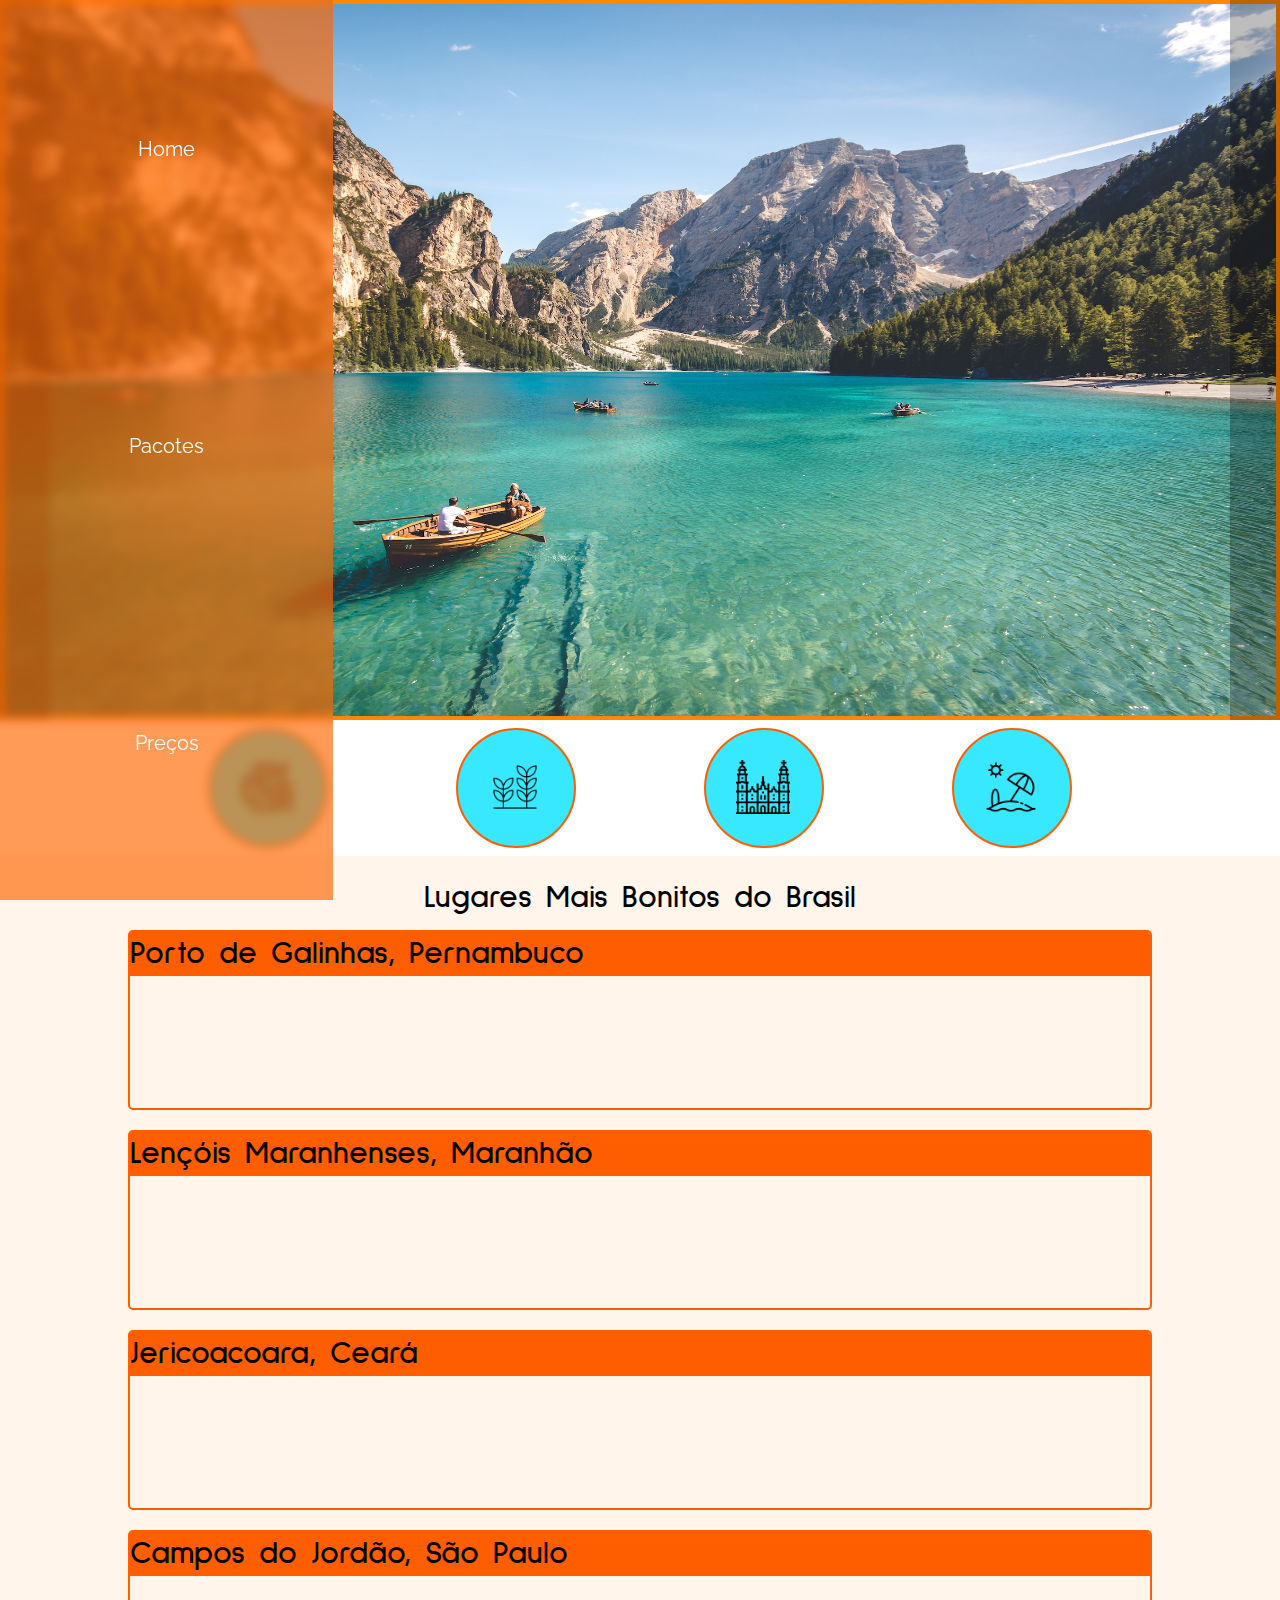
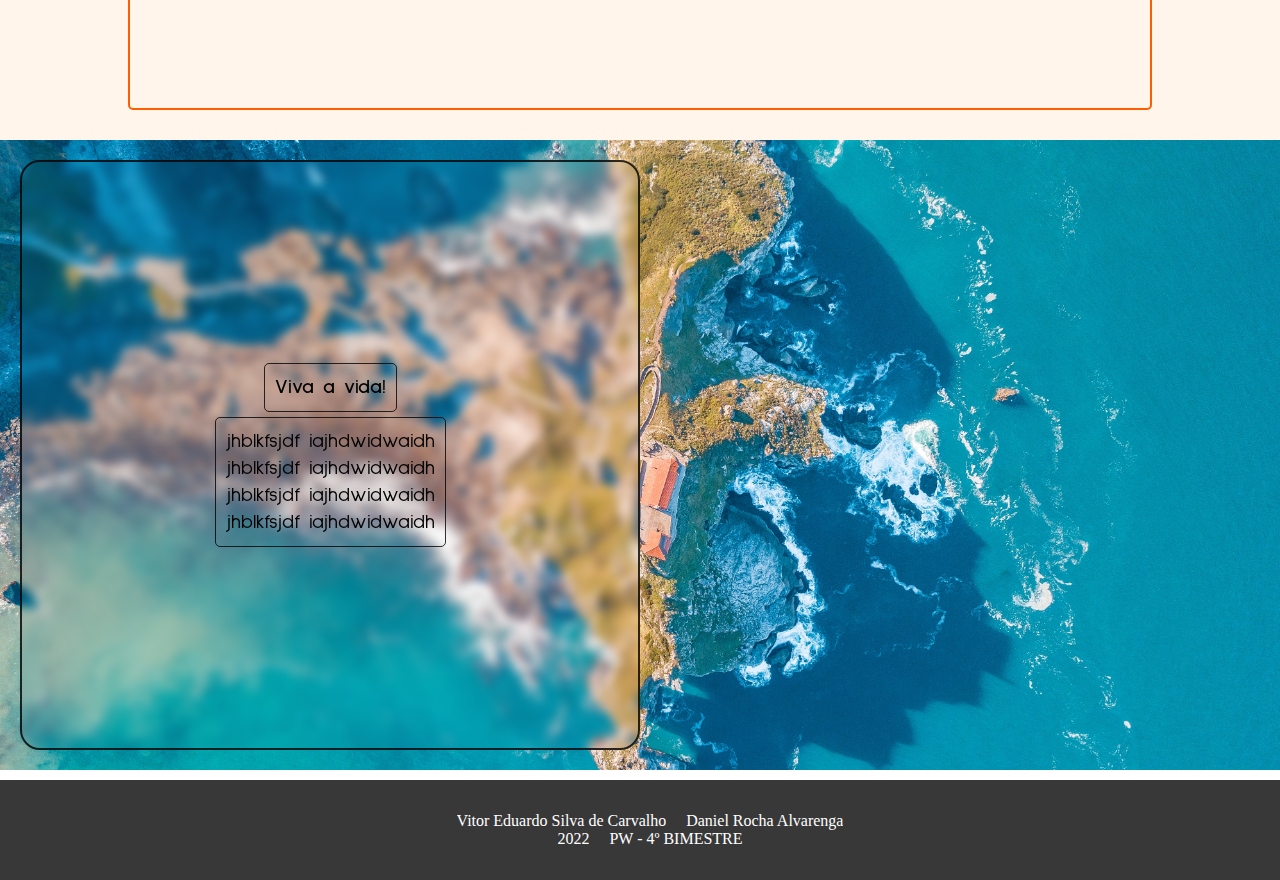
==== Projeto PW - Turismo/lugares/lugares.html @ 3d065a31 "Add files via upload" ====
<!DOCTYPE html>
<html lang="pt-br">
<head>
    <meta charset="UTF-8">
    <meta http-equiv="X-UA-Compatible" content="IE=edge">
    <meta name="viewport" content="width=device-width, initial-scale=1.0">
    <title>Dturismo</title>
    <link rel="stylesheet" href="css/style.css">
    <link rel="shortcut icon" href="img/2.png" type="image/x-icon">
</head>
<body>
    <section class="slide">
    <button id="reset"><</button>
    <main id="main" class="main-1">
        <div class="s1">
        <img src="img/pietro-de-grandi-T7K4aEPoGGk-unsplash.jpg" alt="">
        </div>
        <div class="s2">
        <img src="img/joss-woodhead-3wFRlwS91yk-unsplash.jpg" alt="">
        </div>
        <div class="s3">
        <img src="img/alex-vasey-3lxrM5yvkcI-unsplash.jpg" alt="">
        </div>
    </main>
    <button id="next">></button>
</section>
<section class="balls">
    <div>
        <img src="img/turismo.png" alt="">
    </div>
    <div>
        <img src="img/planta-de-trigo.png" alt="">
    </div>
    <div>
        <img src="img/catedral-de-morella.png" alt="">
    </div>
    <div>
        <img src="img/de-praia.png" alt="">
    </div>
</section>
<section class="cont">
    <h1>Lugares Mais Bonitos do Brasil</h1>
    <div class="lugares">
        <h1>Porto de Galinhas, Pernambuco</h1>
    </div>
    <div class="lugares">
        <h1>Lençóis Maranhenses, Maranhão</h1>
        <p></p>
    </div>
    <div class="lugares">
        <h1>Jericoacoara, Ceará</h1>
        <p></p>
    </div>
    <div class="lugares">
        <h1>Campos do Jordão, São Paulo</h1>
        <p></p>
    </div>
</section>
<section class="fin">
    <div class="info">
        <h1>Viva a vida!</h1>
        <ul>
            <li>jhblkfsjdf iajhdwidwaidh</li>
            <li>jhblkfsjdf iajhdwidwaidh</li>
            <li>jhblkfsjdf iajhdwidwaidh</li>
            <li>jhblkfsjdf iajhdwidwaidh</li>
        </ul>
    </div>
</section>
<footer>
    <ul>
        <li>Vitor Eduardo Silva de Carvalho</li>
        <li>Daniel Rocha Alvarenga</li>
    </ul>
    <ul>
        <li>2022</li>
        <li>PW - 4º BIMESTRE</li>
    </ul>
</footer>
    <aside>
     <ul>
        <li><a href="../index/index.html">Home</a></li>
        <li><a href="../pacotes/pacotes.html">Pacotes</a></li>
        <li><a href="../preço/preço.html">Preços</a></li>
     </ul>
    </aside>
</body>
<script src="js/script.js"></script>
</html>
---- Projeto PW - Turismo/lugares/css/style.css ----
@import url('https://fonts.googleapis.com/css2?family=Sulphur+Point:wght@700&display=swap');
@import url('https://fonts.googleapis.com/css2?family=Raleway&display=swap');
*{
    margin: 0;
    padding: 0;
    overflow-x: hidden;
    box-sizing: border-box;
}

:root {
    --color-a:rgba(255, 102, 0, 0.658);
    --color-s:rgb(255, 136, 0);
    --color-p:rgb(255, 94, 0);
    --color-1: rgba(0, 0, 0, 0.781);
    --color-2: rgba(255, 255, 255, 0.74);
    --color-3: rgb(255, 115, 0) ;
    
    --font-p: 'Sulphur Point', sans-serif;
    --font-s: 'Raleway', sans-serif;;
}

body{
    display: flex;
    flex-direction: column;
    width: 100vw;
    background-color: var(--color-2);
    z-index: 1;
}

footer{
    background-color: var(--color-1);
    height: 100px;
    width: 100vw;
    margin-top: 10px;
    color: #fff;
    display: flex;
    flex-direction: column;
    align-items: center;
    justify-content: center;
}

footer ul{
    display: flex;
    flex-direction: row;
}

footer ul li{
    margin-left: 20px;
}


aside{
    position: fixed;
    height: 100vh;
    width: 10px;
    background-color: var(--color-p);
    font-size: 20px;
    z-index: 4;
}

aside ul{
    display: none;
}

aside ul li{
    display: flex;
    justify-content: center;
    align-items: center;
}

aside ul li a{
    display: flex;
    justify-content: center;
    align-items: center;
    color: #fff;
    font-family: var(--font-s);
    cursor: pointer;
    text-decoration: none;
}

aside:hover ul{
    display: grid;
    grid-template-rows: 33vh 33vh 33vh;
    grid-template-areas: "x" "y" "z";
}

aside:hover{
    animation: abrir 1s ease-out;
    width: 333px;
    backdrop-filter: blur(5px);
    background-color: var(--color-a);
}


@keyframes abrir {
    0%{
        width: 3vw;
    }

    100%{
        width: 333px;
    }
}

.slide{
    display: flex;
    flex-direction: row;
}
main{
    height: 80vh;
    width: 100vw;
    display: grid;
    border-radius: none;
    z-index: 2;
    object-fit: cover;
    z-index: 1;
    border: solid 4px var(--color-s);
}
.s1,.s2,.s3{
    overflow: hidden;
    object-fit: cover;
}

#reset{
    position: absolute;
    z-index: 3;
    height: 80vh;
    left: 0;    
    opacity: 0.4;
    width: 50px;
}

#next{
    position: absolute;
    z-index: 2;
    height: 80vh;
    right: 0;
    opacity: 0.35;
    width: 50px;
}

#next:hover,#reset:hover{
    opacity: 0.75;
}

.s1 img,.s2 img,.s3 img{
    height: 100%;
    width: 100%;
}

.slide button{
    width: 3.5vw;
    border-radius: none;
    background-color: rgba(0, 0, 0, 0.74);
    border: none;
    color: aliceblue;
    z-index: 1;
}
.main-1{
    grid-template-columns: 100% 0% 0%;
}

.main-2{
    grid-template-columns: 0% 100% 0%;
}

.main-3{
    grid-template-columns: 0% 0% 100%;
}

.balls{
    display: flex;
    flex-direction: row;
    width: 100vw;
    height: auto;
    justify-content: center;
    align-items: center;
    padding: 8px 0px 8px 0px;
}

.balls div{
    border: solid 2px var(--color-p);
    background-color: rgba(0, 225, 255, 0.781);
    border-radius: 100px;
    padding: 30px;
    height: 120px; 
    width: 120px;
    margin:  0px 5vw  0px 5vw;
    object-fit: cover;
    overflow: hidden;
}

.balls div img{
    height: 97%;
    width: 97%;
}

.cont{
    height: auto;
    width: 100vw;
    background-color: rgb(255, 245, 234);
    display: flex;
    flex-direction: column;
    justify-content: center;
    align-items: center;
    padding: 20px;
    font-family: var(--font-p);
}

.lugares{
    display: flex;
    flex-direction: column;
    border: solid 2px var(--color-p);
    height: 180px;
    width: 80vw;
    font-family: var(--font-s);
    border-radius: 5px;
    margin: 10px;
}

.lugares h1{
    background-color: var(--color-p);
    color: black;
    font-family: var(--font-p);
}

.lugares img{
    height: 100%;
}
.fin{
    height: auto;
    width: 100vw;
    height: 70vh;
    background-color: rgb(255, 255, 255);
    display: flex;
    flex-direction: row;
    background-color: rgba(255, 102, 0, 0.582);
    padding: 20px;
    background-size: cover;
    background-position: center;
    background-image: url(../img/willian-justen-de-vasconcellos-7kCNXfo35aU-unsplash.jpg);
}
.fin img{
    opacity: 80%;
    transform: scale(80%);
}
.info{
    width: 50%;
    border: solid 2px rgba(0, 0, 0, 0.801);
    backdrop-filter: blur(5px);
    border-radius: 20px;
    display: flex;
    flex-direction: column;
    padding: 10px;
    align-items: center;
    justify-content: center;
}
.info h1{
    padding: 5px;
    
    height: auto;
    display: flex;
    padding: 10px;
    border: solid 1px rgba(0, 0, 0, 0.801);
    border-radius: 5px;
    font-size: 20px;
    font-family: var(--font-p);
    text-align: center;
}

.info ul{
    padding: 5px;
    height: auto;
    display: flex;
    padding: 10px;
    border: solid 1px rgba(0, 0, 0, 0.801);
    border-radius: 5px;
    font-size: 20px;
    font-family: var(--font-p);
    text-align: center;
    flex-direction: column;
    margin-top: 5px;
}

@media screen and (max-width:700px){
    main{
        height: 45vh;
    }

    .balls div{
        margin:  0px 2vw  0px 2vw;
    }
    
    #reset,#next,main{
    height: 45vh;
    }

    .lugares{
        width: 95%;
    }

    .fin{
        height: 50vh;
    }
    .info h1{
        width: 100%;
        padding: 4px;
        display: flex;
        justify-content: center;
        align-items: center;
    }
    .info ul{
        width: 100%;
        height: 100%;
        display: flex;
        flex-direction: column;
        align-items: center;
        justify-content: center;
    }

    .info ul li{
        margin: 5px;
    }
    .info ul li{
        overflow: hidden;
    }
}

@media screen and (max-width:500px){
    .balls div{
        margin:  0px 2.5vw  0px 2.5vw;
        height: 70px;
        width: 70px;
        padding: 0;
    }
    .fin{
        height: 400px;
    }
    .info{
        width: 100%;
        justify-content: center;
        align-items: center;
    }
}
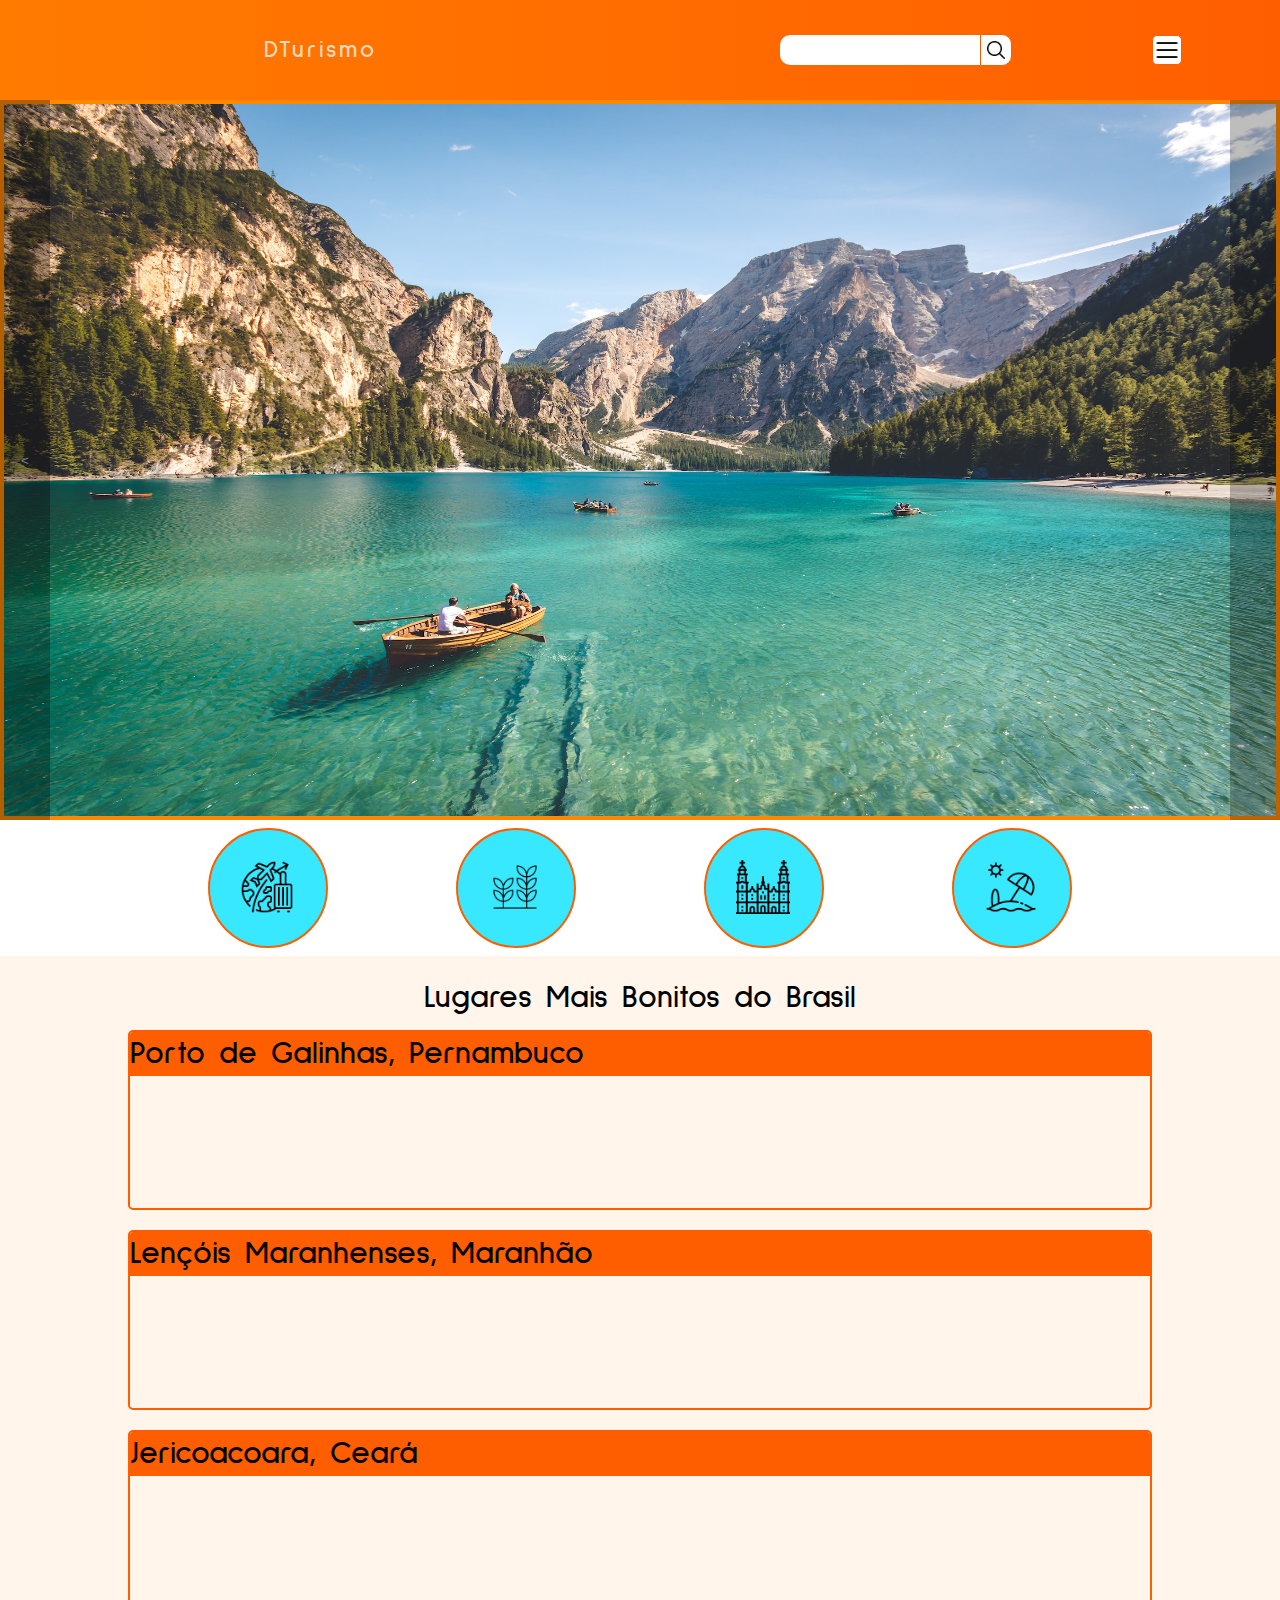
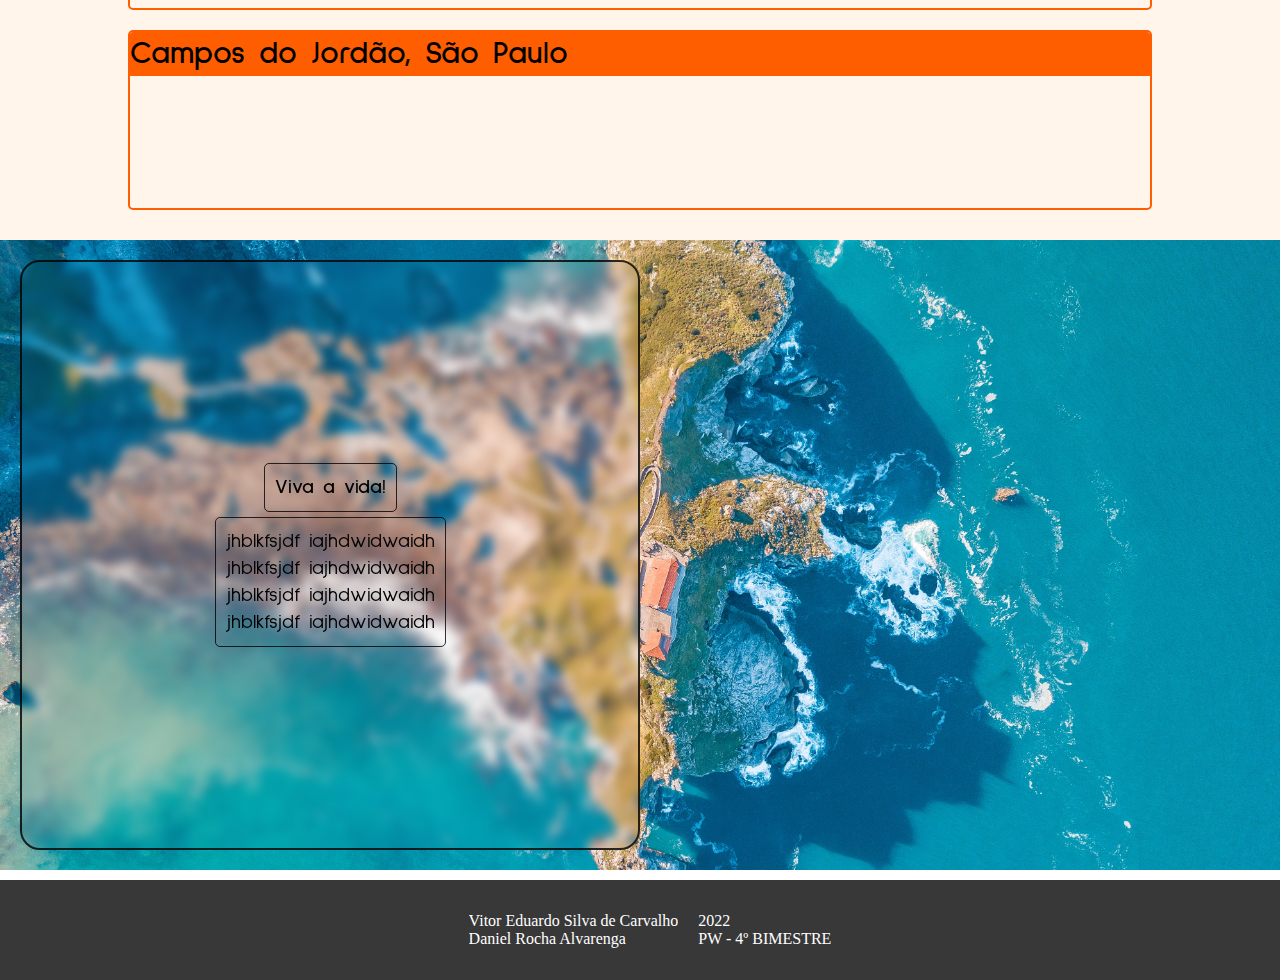
==== commit 4715d29f: "Add files via upload" ====
--- a/Projeto PW - Turismo/lugares/lugares.html
+++ b/Projeto PW - Turismo/lugares/lugares.html
@@ -9,6 +9,25 @@
     <link rel="shortcut icon" href="img/2.png" type="image/x-icon">
 </head>
 <body>
+    <nav>
+        <div class="logo-nav">
+            <h2>DTurismo</h2>
+        </div>
+        <div class="pesquisa-nav">
+            <input type="text" id="inp">
+            <button id="pbtn"><img src="img/lupa.png"></button>
+        </div>
+        <div class="btn-nav">
+            <button id="btnl"><img src="img/cardapio.png" alt=""></button>
+        </div>
+    </nav>
+    <aside id="anside" class="fechado">
+        <ul>
+            <li><a href="../index/index.html">Home</a></li>
+            <li><a href="../pacotes/pacotes.html">Pacotes</a></li>
+            <li><a href="../preço/preço.html">Preços</a></li>
+        </ul>
+       </aside>
     <section class="slide">
     <button id="reset"><</button>
     <main id="main" class="main-1">
@@ -77,13 +96,7 @@
         <li>PW - 4º BIMESTRE</li>
     </ul>
 </footer>
-    <aside>
-     <ul>
-        <li><a href="../index/index.html">Home</a></li>
-        <li><a href="../pacotes/pacotes.html">Pacotes</a></li>
-        <li><a href="../preço/preço.html">Preços</a></li>
-     </ul>
-    </aside>
+    
 </body>
 <script src="js/script.js"></script>
 </html>--- a/Projeto PW - Turismo/lugares/css/style.css
+++ b/Projeto PW - Turismo/lugares/css/style.css
@@ -14,7 +14,6 @@
     --color-1: rgba(0, 0, 0, 0.781);
     --color-2: rgba(255, 255, 255, 0.74);
     --color-3: rgb(255, 115, 0) ;
-    
     --font-p: 'Sulphur Point', sans-serif;
     --font-s: 'Raleway', sans-serif;;
 }
@@ -34,29 +33,120 @@
     margin-top: 10px;
     color: #fff;
     display: flex;
-    flex-direction: column;
+    flex-direction: row;
     align-items: center;
     justify-content: center;
 }
 
 footer ul{
     display: flex;
-    flex-direction: row;
+    flex-direction: column;
+    align-items: left;
 }
 
 footer ul li{
     margin-left: 20px;
 }
 
+nav{
+    display: grid;
+    grid-template-columns: 50% 40% 10%;
+    grid-template-areas: "logo pesquisa btn";
+    height: 100px;
+    width: 100%;
+    background-image: linear-gradient(to left,rgb(255, 94, 0), rgb(255, 123, 0));
+}
+
+.logo-nav{
+    grid-area: "logo";
+    display: flex;
+    justify-content: center;
+    align-items: center;
+    color: var(--color-2);
+    font-family: var(--font-p);
+    letter-spacing: 3px;
+}
+
+.pesquisa-nav{
+    grid-area: "pesquisa";
+    display: flex;
+    justify-content: center;
+    align-items: center;
+}
+
+.pesquisa-nav input{
+    height: 30px;
+    width: 200px;
+    padding-left: 5px;
+    border: none;
+    border-radius: 10px 0px 0px 10px;
+    outline: none;
+}
+
+.pesquisa-nav button{
+    height: 32px;
+    width: 32px;
+    background-color: #fff;
+    border: solid 1px var(--color-p);
+    border-radius: 0px 10px 10px 0px;
+    display: flex;
+    justify-content: center;
+    align-items: center;
+    padding: 3px;   
+}
+
+.pesquisa-nav button img{
+    height: 100%;
+}
+
+.btn-nav button{
+    height: 30px;
+    width: 30px;
+    background-color: #fff;
+    border: solid 1px var(--color-p);
+    border-radius: 5px;
+    display: flex;
+    justify-content: center;
+    align-items: center;
+    padding: 0px;   
+}
+
+.btn-nav button img{
+    height: 100%;
+}
+.btn-nav{
+    grid-area: "btn";
+    display: flex;
+    justify-content: left;
+    align-items: center;
+}
+
+
+
+@keyframes abrir {
+    0%{
+        width: 3vw;
+    }
+
+    100%{
+        width: 333px;
+    }
+}
+
+.slide{
+    display: flex;
+    flex-direction: row;
+}
 
 aside{
     position: fixed;
     height: 100vh;
-    width: 10px;
+    width: 0px;
     background-color: var(--color-p);
     font-size: 20px;
-    z-index: 4;
-}
+    z-index: 2;
+}
+
 
 aside ul{
     display: none;
@@ -79,6 +169,12 @@
 }
 
 aside:hover ul{
+    display: grid;
+    grid-template-rows: 33vh 33vh 33vh;
+    grid-template-areas: "x" "y" "z";
+}
+
+.aberto ul{
     display: grid;
     grid-template-rows: 33vh 33vh 33vh;
     grid-template-areas: "x" "y" "z";
@@ -102,10 +198,14 @@
     }
 }
 
-.slide{
-    display: flex;
-    flex-direction: row;
-}
+
+.aberto{
+    animation: abrir 1s ease-out;
+    width: 333px;
+    backdrop-filter: blur(5px);
+    background-color: var(--color-a);
+}
+
 main{
     height: 80vh;
     width: 100vw;
